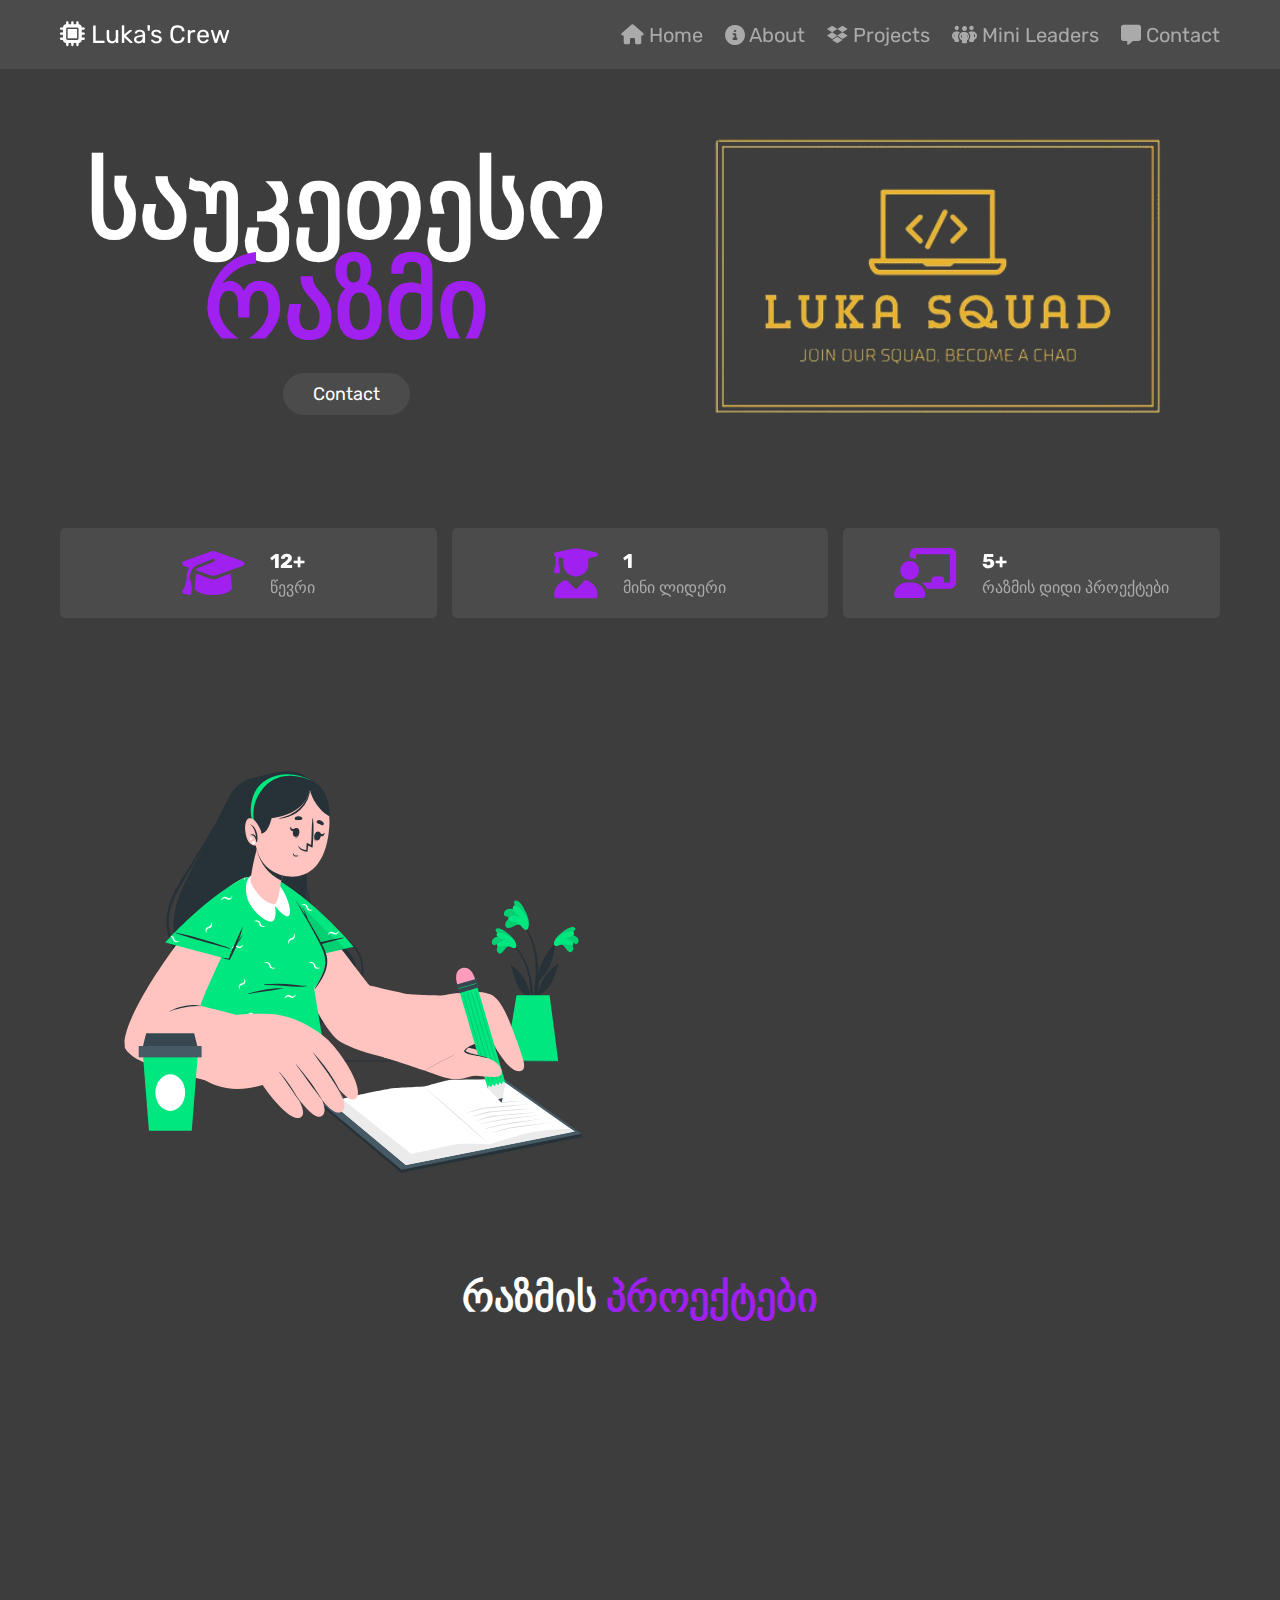
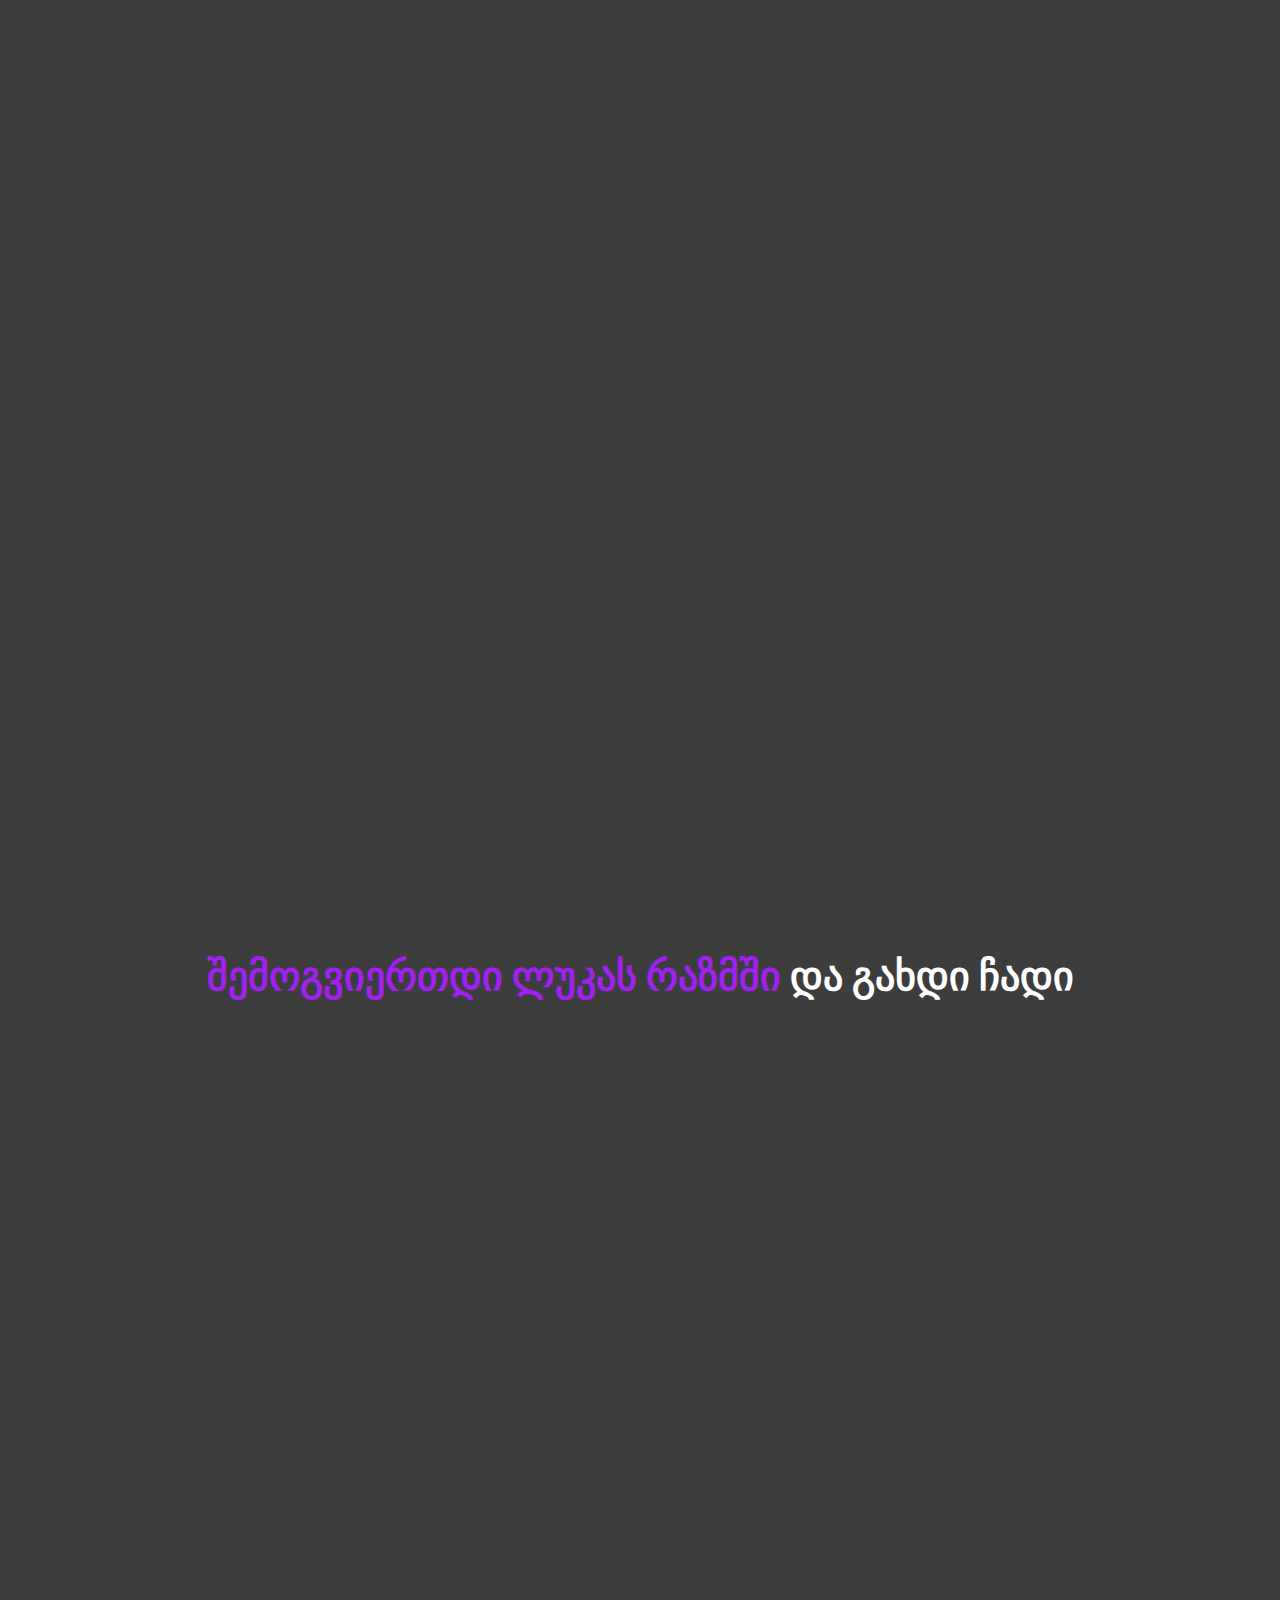
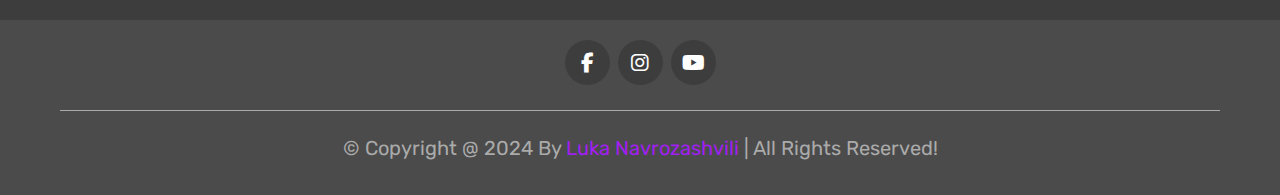
==== Lukas's Crew/index.html @ ceb46bb3 "commit" ====
<!DOCTYPE html>
<html lang="en">
<head>
   <meta charset="UTF-8">
   <meta http-equiv="X-UA-Compatible" content="IE=edge">
   <meta name="viewport" content="width=device-width, initial-scale=1.0">
   <title>Luka's Crew</title>

  
   <link rel="stylesheet" href="https://unpkg.com/swiper@8/swiper-bundle.min.css" />


   <link rel="stylesheet" href="https://cdnjs.cloudflare.com/ajax/libs/font-awesome/6.1.1/css/all.min.css">


   <link rel="stylesheet" href="css/style.css">

   <link href="https://unpkg.com/aos@2.3.1/dist/aos.css" rel="stylesheet">

   <link rel="icon" type="image/x-icon" href="./images/rocket.png">

</head>
<body>
   

<header class="header">

   <section class="flex">

      <a href="#home" class="logo" data-aos="flip-left" data-aos-easing="ease-out-cubic" data-aos-duration="2000"><i class="fa-solid fa-microchip"></i> Luka's Crew</a>

      <nav class="navbar" data-aos="fade-down" data-aos-easing="linear" data-aos-duration="1500">
         <a href="#home"><i class="fa-solid fa-house"></i> home</a>
         <a href="#about"><i class="fa-solid fa-circle-info"></i> about</a>
         <a href="#projects"><i class="fa-brands fa-dropbox"></i> Projects</a>
         <a href="#teachers"><i class="fa-solid fa-people-group"></i> Mini Leaders</a>
         <a href="#contact"><i class="fa-solid fa-message"></i> contact</a>
      </nav>

      <div id="menu-btn" class="fas fa-bars"></div>

   </section>

</header>


<section class="home" id="home">

   <div class="row">

      <div class="content">
         <h3 data-aos="fade-right" data-aos-duration="1000">საუკეთესო  <span> რაზმი</span></h3>
         <a href="#contact" class="btn" data-aos="fade-right" data-aos-duration="1000">contact </a>
      </div>

      <div class="image">
         <img src="images/sou_gud_logo.png" data-aos="fade-left" data-aos-duration="1000">
      </div>

   </div>

</section>


<section class="count">

   <div class="box-container" data-aos="zoom-out-up" data-aos-duration="1000">

      <div class="box">
         <i class="fas fa-graduation-cap"></i>
         <div class="content">
            <h3>12+</h3>
            <p>წევრი</p>
         </div>
      </div>

      <div class="box">
         <i class="fas fa-user-graduate"></i>
         <div class="content">
            <h3>1 </h3>
            <p>მინი ლიდერი</p>
         </div>
      </div>

      <div class="box">
         <i class="fas fa-chalkboard-user"></i>
         <div class="content">
            <h3>5+</h3>
            <p>რაზმის დიდი პროექტები </p>
         </div>
      </div>
   </div>

</section>


<section class="about" id="about">

   <div class="row">

      <div class="image">
         <img src="images/about-img.svg" data-aos="fade-left" data-aos-duration="1000">
      </div>

      <div class="content" data-aos="zoom-in" data-aos-duration="1000">
         <h3>რატომ ჩვენ?</h3>
         <p>მოგესალმები, მე ერთ-ერთი რაზმის ლიდერი ვარ, გსურს ჩემს რაზმში გაწევრიანება? დამიჯერე არ ინანებ ამაში შენ თვითონვე დარწმუნდები თუ ჩვენ შემოგვიერთდები, ჩვენთან სულ სხვა გარემოა, ყველანი ყველაფერში დაგეხმარებით არამარტო მე არამედ სხვებიც, ჩვენს რაზმში ყველანი ძალიან მეგობრული არის, ზოგჯერ პატარ პატარა აქტივობებიც გვაქვს ამ აქტივობების შესახებ გაიგებ როდესაც შემოგვიერთდები💚❤️</p>
         <a href="#contact" class="btn">contact us</a>
      </div>

   </div>

</section>


<section class="projects" id="projects">

   <h1 class="heading">რაზმის <span> პროექტები </span></h1>

   <div class="swiper projects-slider">

      <div class="swiper-wrapper">

         <div class="swiper-slide slide" data-aos="zoom-out" data-aos-duration="1000">
            <img src="images/course-1.svg" alt="">
            <h3>Asus Shop Website</h3>
         </div>

         <div class="swiper-slide slide" data-aos="zoom-out" data-aos-duration="1000">
            <img src="images/course-2.svg" alt="">
            <h3>Mouse Shop Website</h3>
         </div>

         <div class="swiper-slide slide" data-aos="zoom-out" data-aos-duration="1000">
            <img src="images/course-3.svg" alt="">
            <h3>Portfolio Website</h3>
         </div>

         <div class="swiper-slide slide" data-aos="zoom-out" data-aos-duration="1000">
            <img src="images/course-4.svg" alt="">
            <h3>Bank System</h3>
         </div>

         <div class="swiper-slide slide" data-aos="zoom-out" data-aos-duration="1000">
            <img src="images/course-5.svg" alt="">
            <h3>Dice Roll</h3>
         </div>
      <div class="swiper-pagination"></div>

   </div>

</section>


<section class="teachers" id="teachers" data-aos="zoom-out" data-aos-duration="1500">>

   <h1 class="heading">ინფორმაცია <span>  რაზმის შესახებ</span></h1>

   <div class="swiper teachers-slider">

      <div class="swiper-wrapper">

         <div class="swiper-slide slide">
            <img src="images/tutor-1.png.JPG" alt="">
            <div class="share">
               <a href="https://www.facebook.com/luka.navrozashvili.1/" class="fab fa-facebook-f"></a>
               <a href="https://www.instagram.com/navrozashvili_luka/" class="fab fa-instagram"></a>
            </div>
            <h3>რაზმის ლიდერი: ლუკა ნავროზიშვილი</h3>
         </div>
         
         <div class="swiper-slide slide">
            <img src="images/433195143_326096400094792_6667091687626801370_n.png" alt="">
            <div class="share">
                  <a href="https://www.facebook.com/profile.php?id=100011650896824" class="fab fa-facebook-f"></a>
            </div>
            <h3>რაზმის მინი-ლიდერი: ლაშა თაზიაშვილი</h3>
         </div>
         <div class="swiper-slide slide">
            <img src="images/432348091_1809450012815315_1381387107296089376_n.jpg" alt="">
            <div class="share">
               <a href="https://www.facebook.com/nika.shavadze.2003" class="fab fa-facebook-f"></a>
            </div>
            <h3> რაზმის შთამომავალი: ნიკა შავაძე </h3>
         </div>

         
</section>


<section class="contact" id="contact">
   <h1 class="heading"><span>შემოგვიერთდი ლუკას რაზმში</span> და გახდი ჩადი</h1>
   <div class="row">
       <div class="image">
           <img src="images/contact-img.svg" data-aos="fade-right" data-aos-offset="300" data-aos-easing="ease-in-sine" data-aos-duration="1000">
       </div>
       <form id="contactForm" action="" method="post" data-aos="fade-left" ata-aos-offset="300" data-aos-easing="ease-in-sine" data-aos-duration="1000">
           <span>your name</span>
           <input type="text" required placeholder="Enter your full name" maxlength="50" name="name" class="box">
           <span>your email</span>
           <input type="email" required placeholder="Enter your valid email" maxlength="50" name="email" class="box">
           <span>your number</span>
           <input type="number" required placeholder="Enter your valid number" max="9999999999" min="0" name="number" class="box" onkeypress="if(this.value.length == 10) return false;">
           <span>select gender</span>
           <div class="radio">
               <input type="radio" name="gender" value="male" id="male">
               <label for="male">male</label>
               <input type="radio" name="gender" value="female" id="female">
               <label for="female">female</label>
           </div>
           <input type="submit" value="send message" class="btn" name="send">
       </form>
   </div>
</section>


<footer class="footer">

   <section>

      <div class="share">
         <a href="https://www.facebook.com/nika11keshelava" class="fab fa-facebook-f" ></a>
         <a href="https://www.instagram.com/goal_oriented_academy__goa/" class="fab fa-instagram"></a>
         <a href="https://www.youtube.com/@Goal_Oriented_Academy__GOA" class="fab fa-youtube"></a>
     </div>
     

      <div class="credit">&copy; copyright @ 2024 by <span>Luka Navrozashvili</span> | All Rights Reserved!</div>

   </section>

</footer>



<script src="https://unpkg.com/swiper@8/swiper-bundle.min.js"></script>
<script src="https://unpkg.com/aos@2.3.1/dist/aos.js"></script>


<script src="js/script.js"></script>

</body>
</html>
---- Lukas's Crew/css/style.css ----
@import url('https://fonts.googleapis.com/css2?family=Rubik:wght@300;400;500;600&display=swap');

:root{
   --green:#A020F0;
   --white:#fff;
   --light-white:#aaa;
   --black:#3d3d3d;
   --light-bg:#4b4b4b;
}

*{
   font-family: 'Rubik', sans-serif;
   margin:0; padding:0;
   box-sizing: border-box;
   outline: none; border:none;
   text-decoration: none;
   transition: .2s linear;
   text-transform: capitalize;
}

*::selection{
   background-color: var(--white);
   color:var(--black);
}

html{
   font-size: 62.5%;
   overflow-x: hidden;
   scroll-behavior: smooth;
   scroll-padding-top: 8rem;
}

::-webkit-scrollbar{
   height: .5rem;
   width: 1rem;
}

::-webkit-scrollbar-track{
   background-color: transparent;
}

::-webkit-scrollbar-thumb{
   background-color: var(--green);
   border-radius: 5rem;
}

body{
   background-color: var(--black);
}

section{
   max-width: 1200px;
   margin:0 auto;
   padding:2rem;
}

.btn{
   display: inline-block;
   margin-top: 1rem;
   border-radius: 5rem;
   background-color: var(--light-bg);
   cursor: pointer;
   color:var(--white);
   font-size: 1.8rem;
   padding:1rem 3rem;
}

.btn:hover{
   background-color: var(--white);
   color:var(--black);
}

.heading{
   margin-bottom: 2.5rem;
   text-align: center;
   font-size: 4rem;
   color:var(--white);
   text-transform: uppercase;
}

.heading span{
   color:var(--green);
   text-transform: uppercase;
}

.header{
   position: fixed;
   top:0; left:0; right:0;
   z-index: 1000;
   background-color: var(--light-bg);
}

.header .flex{
   position: relative;
   display: flex;
   align-items: center;
   justify-content: space-between;
}

.header .flex .logo{
   font-size: 2.5rem;
   color:var(--white);
}

.header .flex .navbar a{
   margin-left: 2rem;
   color:var(--light-white);
   font-size: 2rem;
}

.header .flex .navbar a:hover{
   color:var(--green);
}

#menu-btn{
   cursor: pointer;
   color:var(--white);
   font-size: 2.5rem;
   display: none;
}

.home{
   margin-top: 6rem;
}

.home .row{
   display: flex;
   align-items: center;
   flex-wrap: wrap-reverse;
   gap:1.5rem;
}

.home .row .content{
   flex:1 1 40rem;
   text-align: center;
}

.home .row .image{
   flex:1 1 40rem;
}

.home .row .image img{
   width: 100%;
}

.home .row .content h3{
   margin-bottom: 1rem;
   font-size: 10rem;
   color:var(--white);
   line-height: 1;
}

.home .row .content h3 span{
   color:var(--green);
}

.count .box-container{
   display: grid;
   grid-template-columns: repeat(auto-fit, minmax(27rem, 1fr));
   gap:1.5rem;
   align-items: flex-start;
}

.count .box-container .box{
   background-color: var(--light-bg);
   border-radius: .5rem;
   padding:2rem;
   display: flex;
   align-items: center;
   justify-content: center;
   gap:2.5rem;
}

.count .box-container .box i{
   font-size: 5rem;
   color:var(--green);
}

.count .box-container .box .content h3{
   font-size: 2rem;
   color:var(--white);
   margin-bottom: .5rem;
}

.count .box-container .box .content p{
   font-size: 1.6rem;
   color:var(--light-white);
} 

.about .row{
   display: flex;
   align-items: center;
   gap: 1.5rem;
   flex-wrap: wrap;
}

.about .row .image{
   flex:1 1 40rem;
}

.about .row .image img{
   width: 100%;
}

.about .row .content{
   text-align: center;
   flex:1 1 40rem;
}

.about .row .content h3{
   font-size: 3rem;
   color:var(--white);
}

.about .row .content p{
   padding:1rem 0;
   line-height: 2;
   font-size: 1.6rem;
   color:var(--light-white);
}


.projects .slide{
   background-color: var(--light-bg);
   border-radius: .5rem;
   text-align: center; 
   padding:2rem;
   margin-bottom: 4rem;
   user-select: none;
}

.projects .slide img{
   height: 25rem;
   width: 100%;
}

.projects .slide h3{
   margin:1.5rem 0;
   font-size: 2rem;
   color:var(--white);
}

.projects .slide p{
   line-height: 2;
   font-size: 1.6rem;
   color:var(--light-white);
}

.swiper-pagination-bullet{
   background-color: var(--white);
}
 
.swiper-pagination-bullet-active{
   background-color: var(--green);
}

.teachers .slide{
   position: relative;
   overflow: hidden;
   margin-bottom: 4rem;
   user-select: none;
}

.teachers .slide img{
   height: 55rem;
   width: 100%;
   object-fit: cover;
   border-radius: .5rem;
}

.teachers .slide h3{
   margin-top: 1.5rem;
   font-size: 2rem;
   text-align: center;
   color:var(--white);
}

.teachers .slide .share{
   position: absolute;
   top:1rem; left:-10rem;
}

.teachers .slide:hover .share{
   left: 2rem;
}

.teachers .slide .share a{
   display: block;
   margin-top: 1rem;
   height: 4.5rem;
   width: 4.5rem;
   line-height: 4.5rem;
   border-radius: .5rem;
   background-color: var(--white);
   color:var(--black);
   text-align: center;
   font-size: 2rem;
}

.teachers .slide .share a:hover{
   background-color: var(--green);
   color:var(--white);
}

.reviews-slider .slide{
   border-radius: .5rem;
   background-color: var(--light-bg);
   padding:2rem;
   margin-bottom: 4rem;
   user-select: none;
}


.contact .row{
   display: flex;
   align-items: center;
   flex-wrap: wrap;
   gap:1.5rem;
}

.contact .row .image{
   flex: 1 1 40rem;
}

.contact .row .image img{
   width: 100%;
}

.contact .row form{
   flex:1 1 40rem;
}

.contact .row form .box{
   width: 100%;
   margin-top: 1rem;
   margin-bottom: 2rem;
   border-radius: .5rem;
   background-color: var(--light-bg);
   font-size: 1.8rem;
   color:var(--white);
   padding:1.4rem;
   text-transform: none;
}

.contact .row form span{
   font-size: 1.6rem;
   color:var(--light-white);
}

.contact .row form .radio{
   margin-top: 2rem;
   margin-bottom: 1rem;
}

.contact .row form .radio label{
   font-size: 1.6rem;
   color:var(--light-white);
   margin-left: .5rem;
   cursor: pointer;
}

.contact .row form .radio #female{
   margin-left: 2rem;
}

.contact .row form .radio input{
   appearance: none;
   height: 2rem;
   width: 2rem;
   background-color: var(--light-white);
   cursor: pointer;
}

.contact .row form .radio input:checked{
   background-color: var(--green);
   border-radius: 5rem;
}

.contact .row form .radio #male:checked ~ label[for="male"]{
   color:var(--green);
}

.contact .row form .radio #female:checked ~ label[for="female"]{
   color:var(--green);
}

.footer{
   background-color: var(--light-bg);
   text-align: center;
   
}

.footer .share a{
   margin:0 .3rem;
   height: 4.5rem;
   width: 4.5rem;
   line-height: 4.5rem;
   border-radius: 50%;
   font-size: 2rem;
   color:var(--white);
   background-color: var(--black);;
}

.footer .share a:hover{
   background-color: var(--green);
}

.footer .credit{
   margin-top: 2.5rem;
   padding:1.5rem;
   padding-top: 2.5rem;
   border-top: .1rem solid var(--light-white);
   font-size: 2rem;
   color:var(--light-white);
}

.footer .credit span{
   color:var(--green);
}

@media (max-width:991px){

   html{
      font-size: 55%;
   }

   .home .row .content h3{
      font-size: 8rem;
   }

}

@media (max-width:768px){

   #menu-btn{
      display: inline-block;
   }

   #menu-btn.fa-times{
      transform: rotate(180deg);
   }

   .header .flex .navbar{
      position: absolute;
      top:99%; left:0; right:0;
      border-top: .1rem solid var(--light-white);
      border-bottom: .1rem solid var(--light-white);
      background-color: var(--light-bg);
      clip-path: polygon(0 0, 100% 0, 100% 0, 0 0);
   }

   .header .flex .navbar.active{
      clip-path: polygon(0 0, 100% 0, 100% 100%, 0 100%);
   }
   
   .header .flex .navbar a{
      display: block;
      margin:2rem;
   }

   .home .row .content h3{
      font-size: 6rem;
   }

}

@media (max-width:450px){

   html{
      font-size: 50%;
   }
   
   .home .row .content h3{
      font-size: 5rem;
   }

   .heading{
      font-size: 3rem;
   }

}
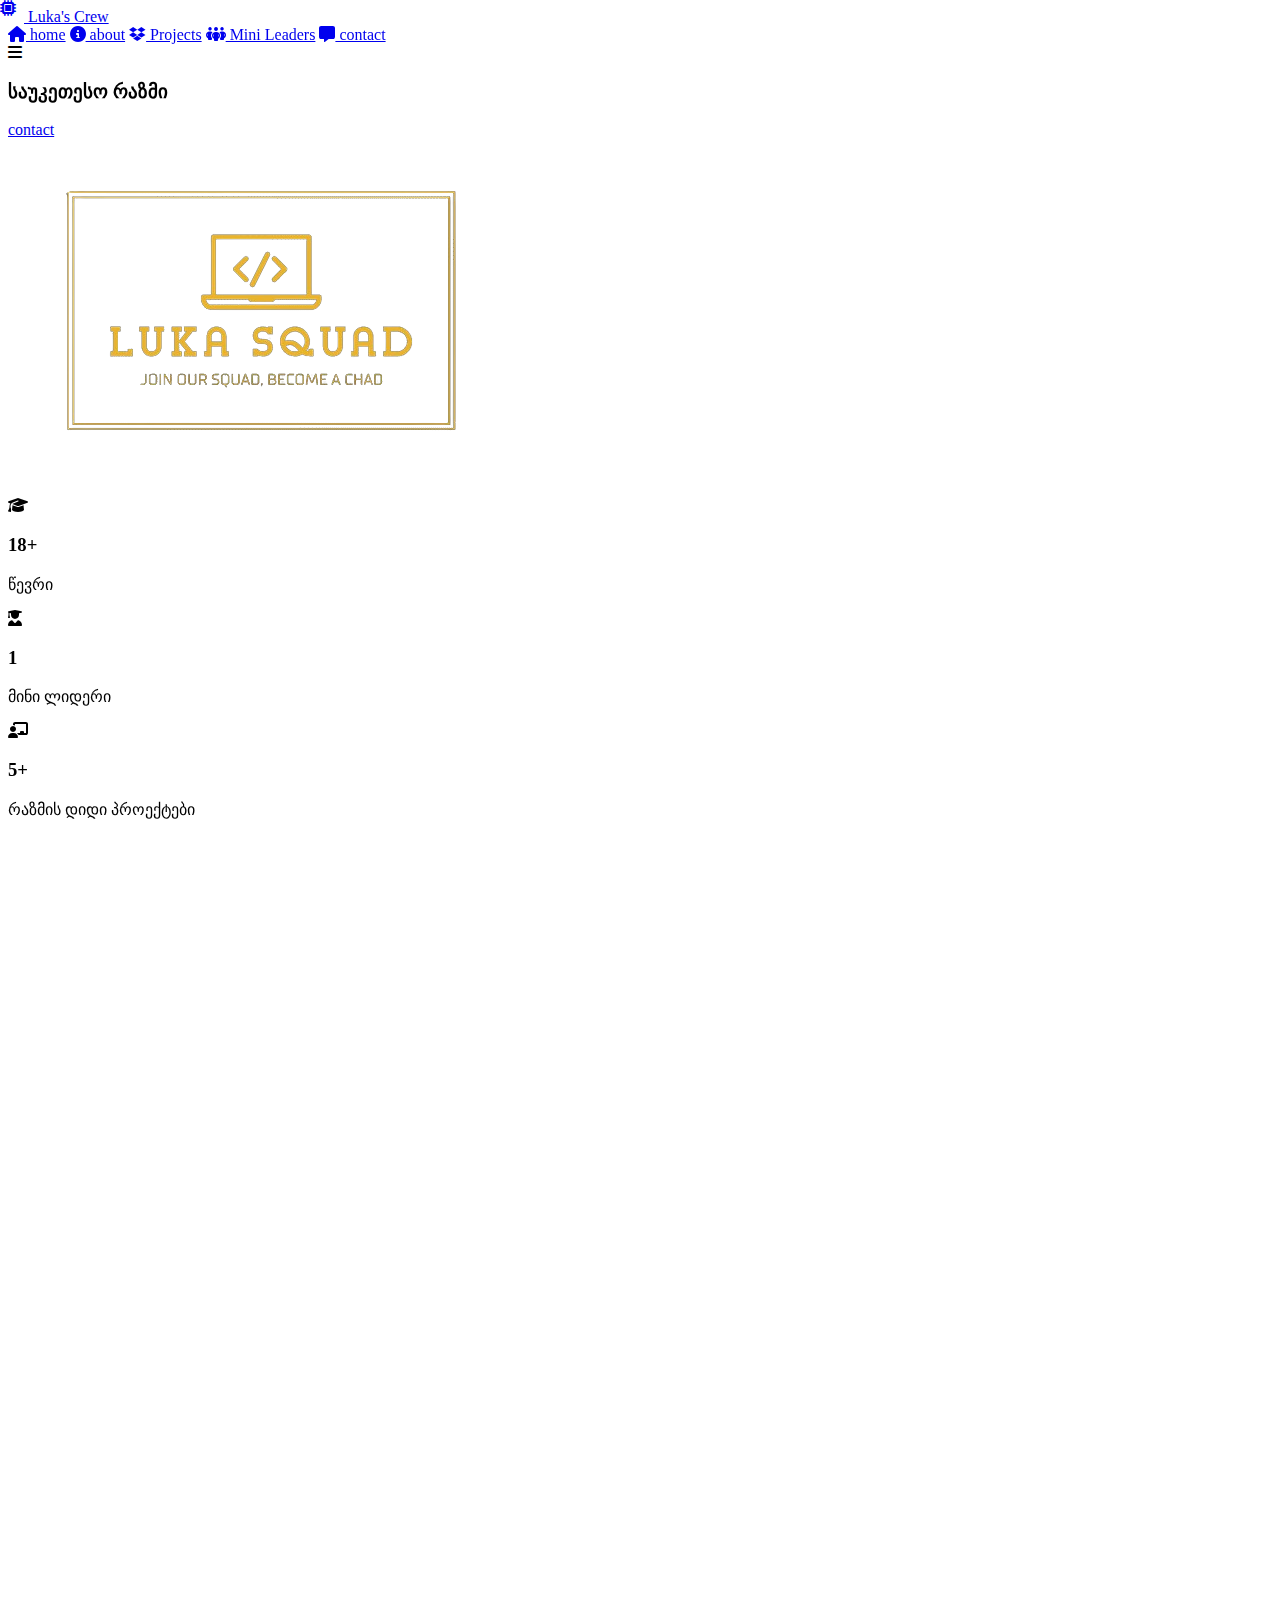
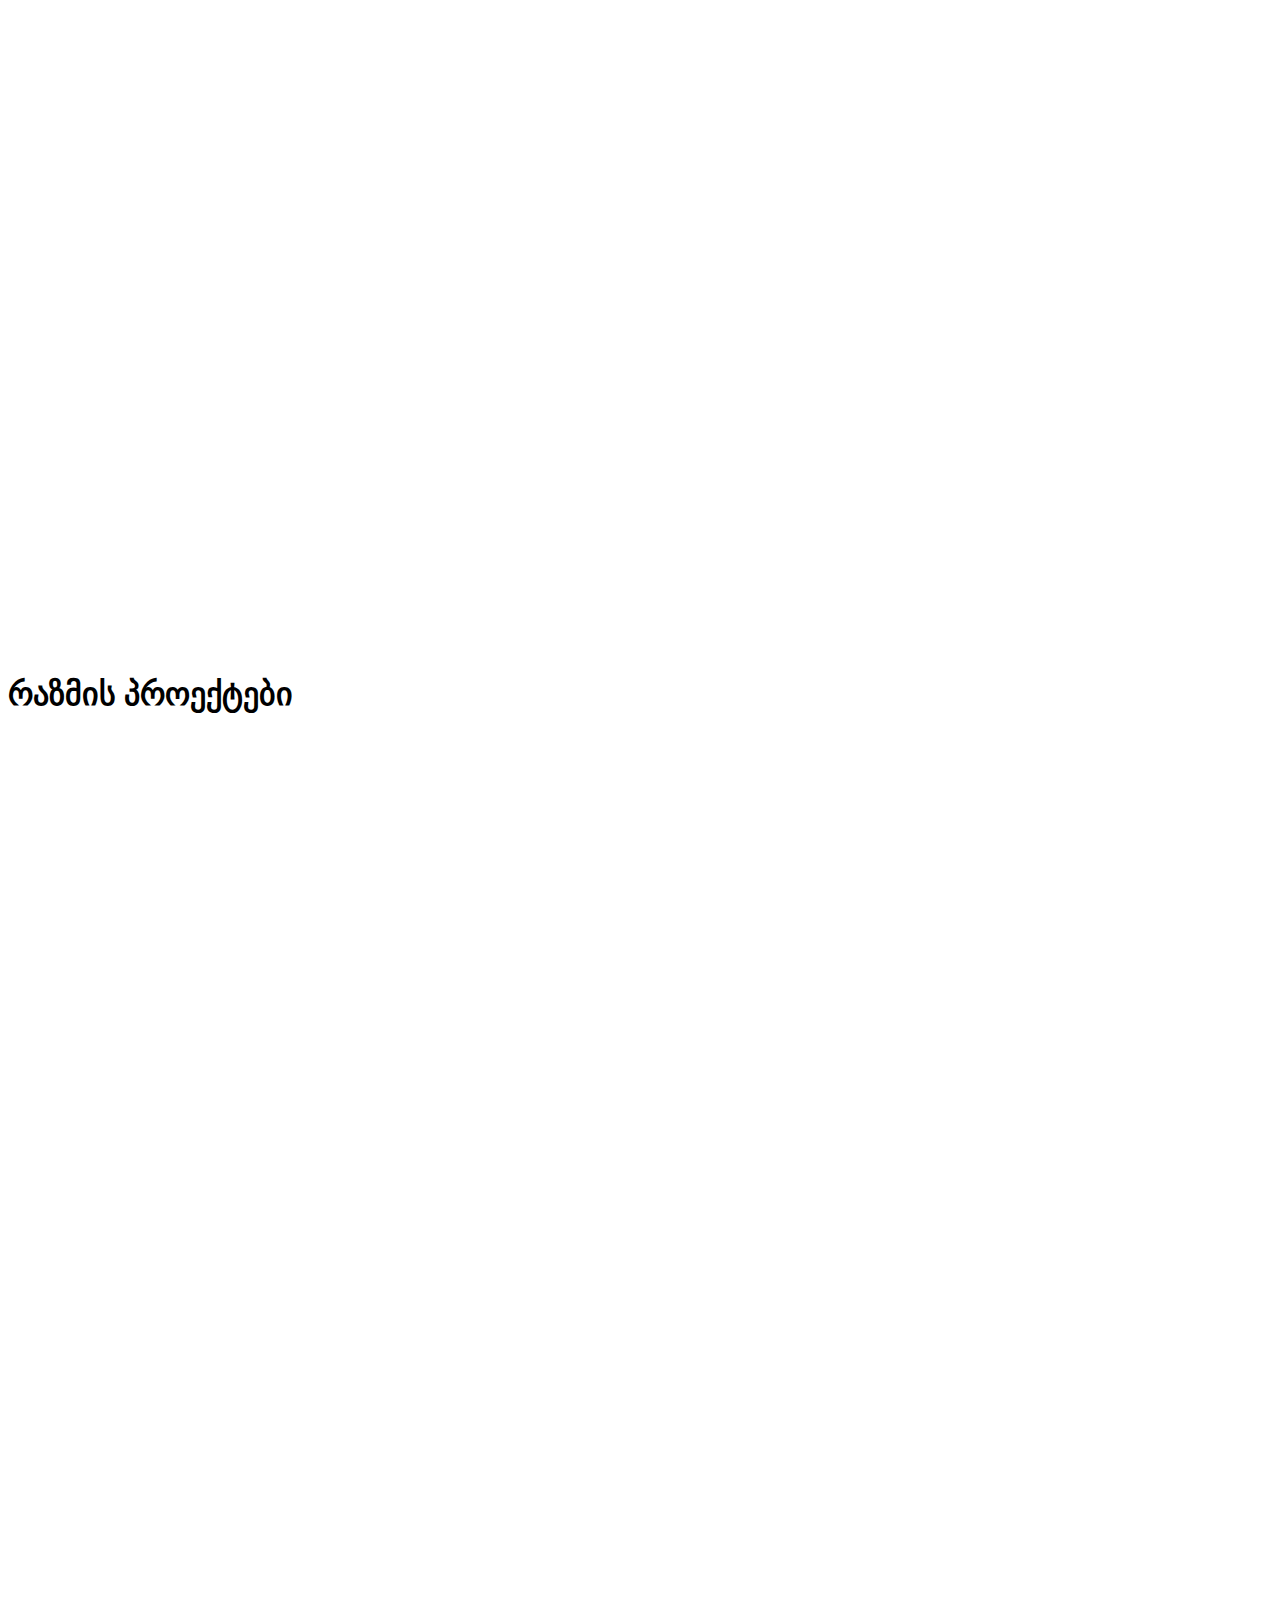
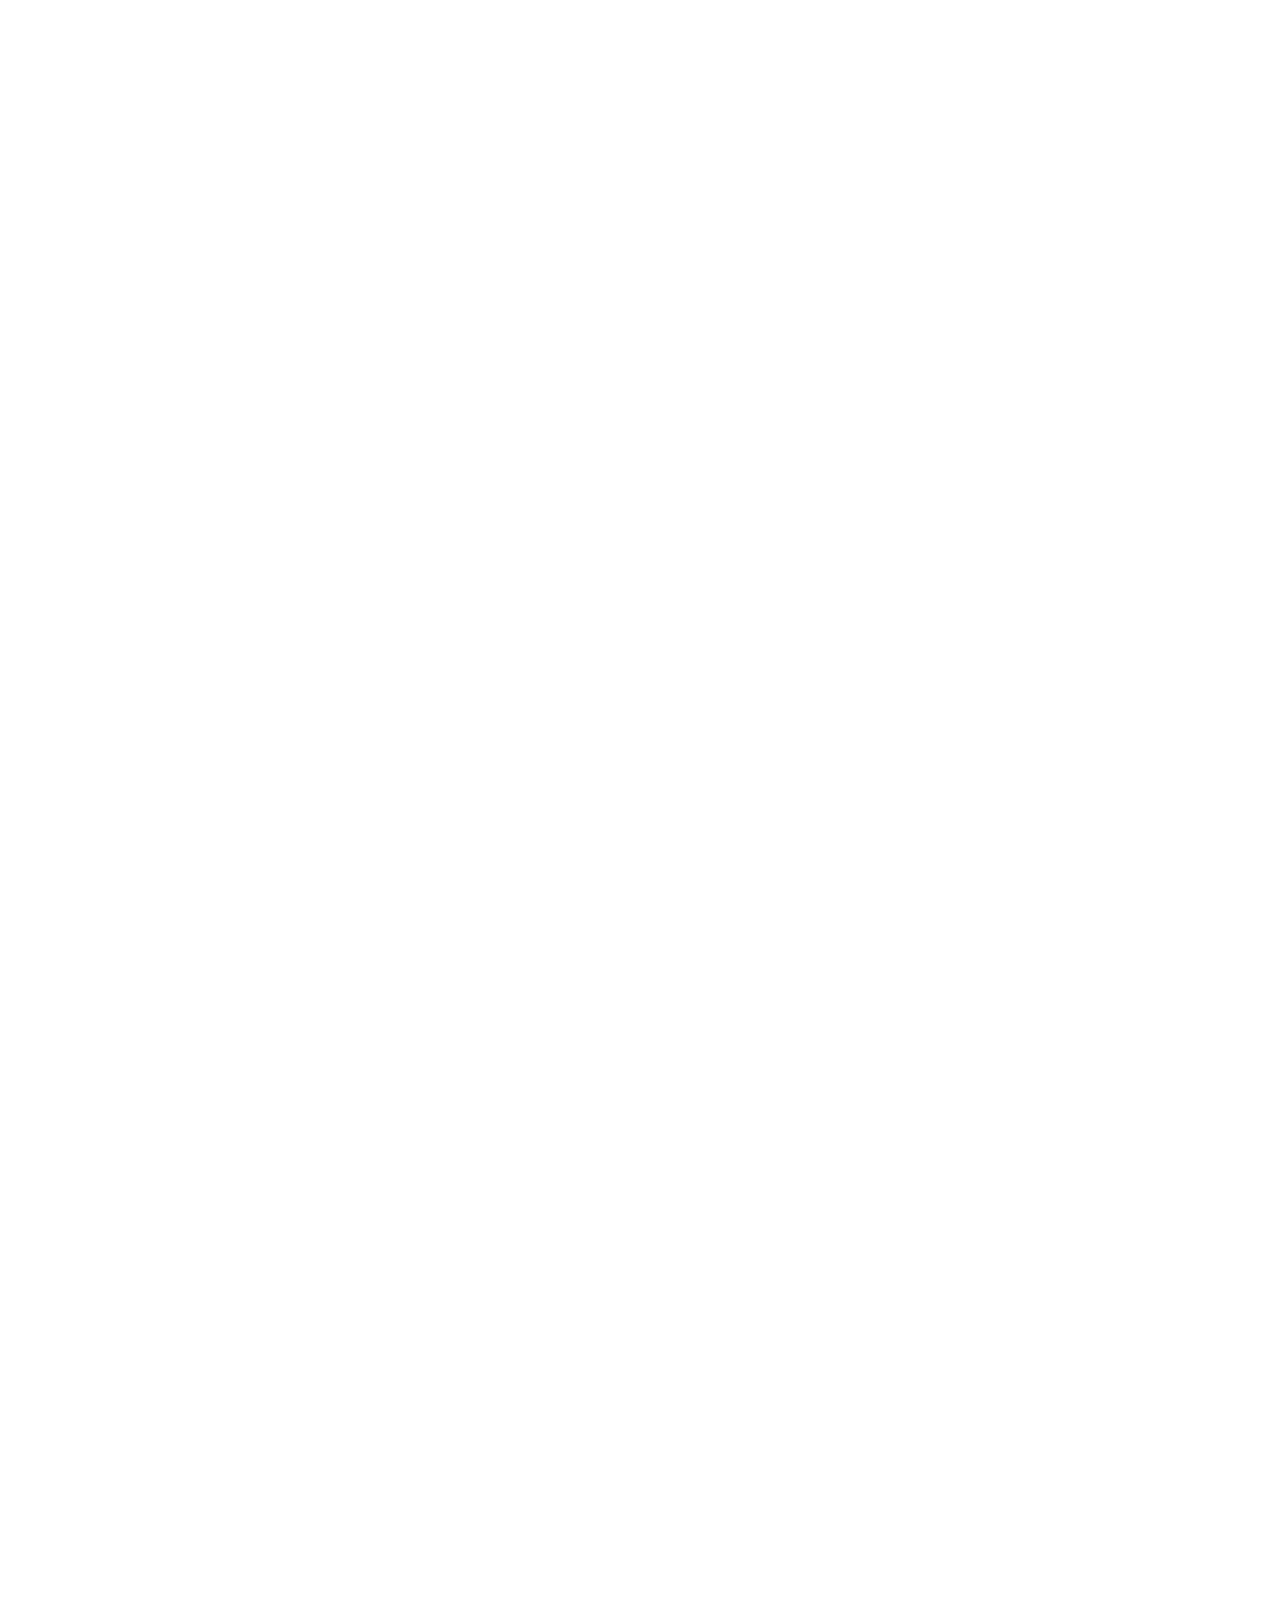
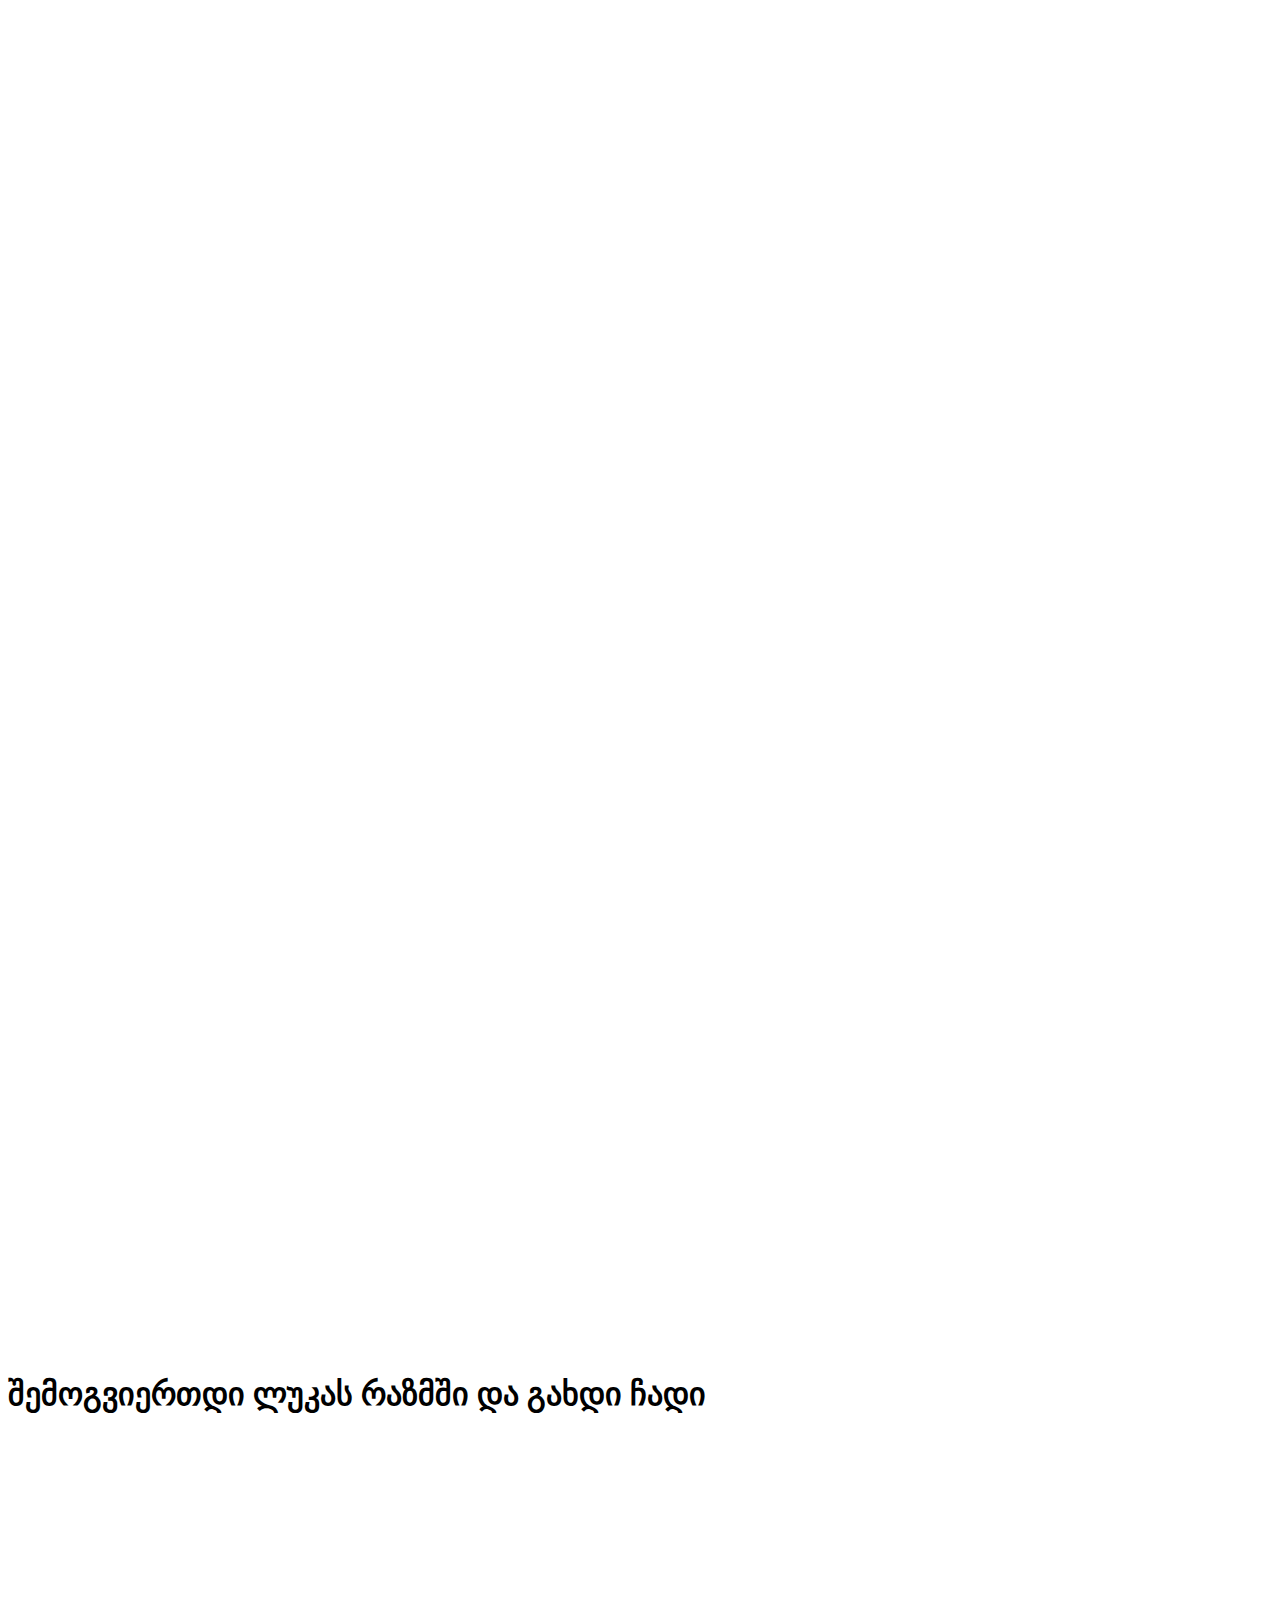
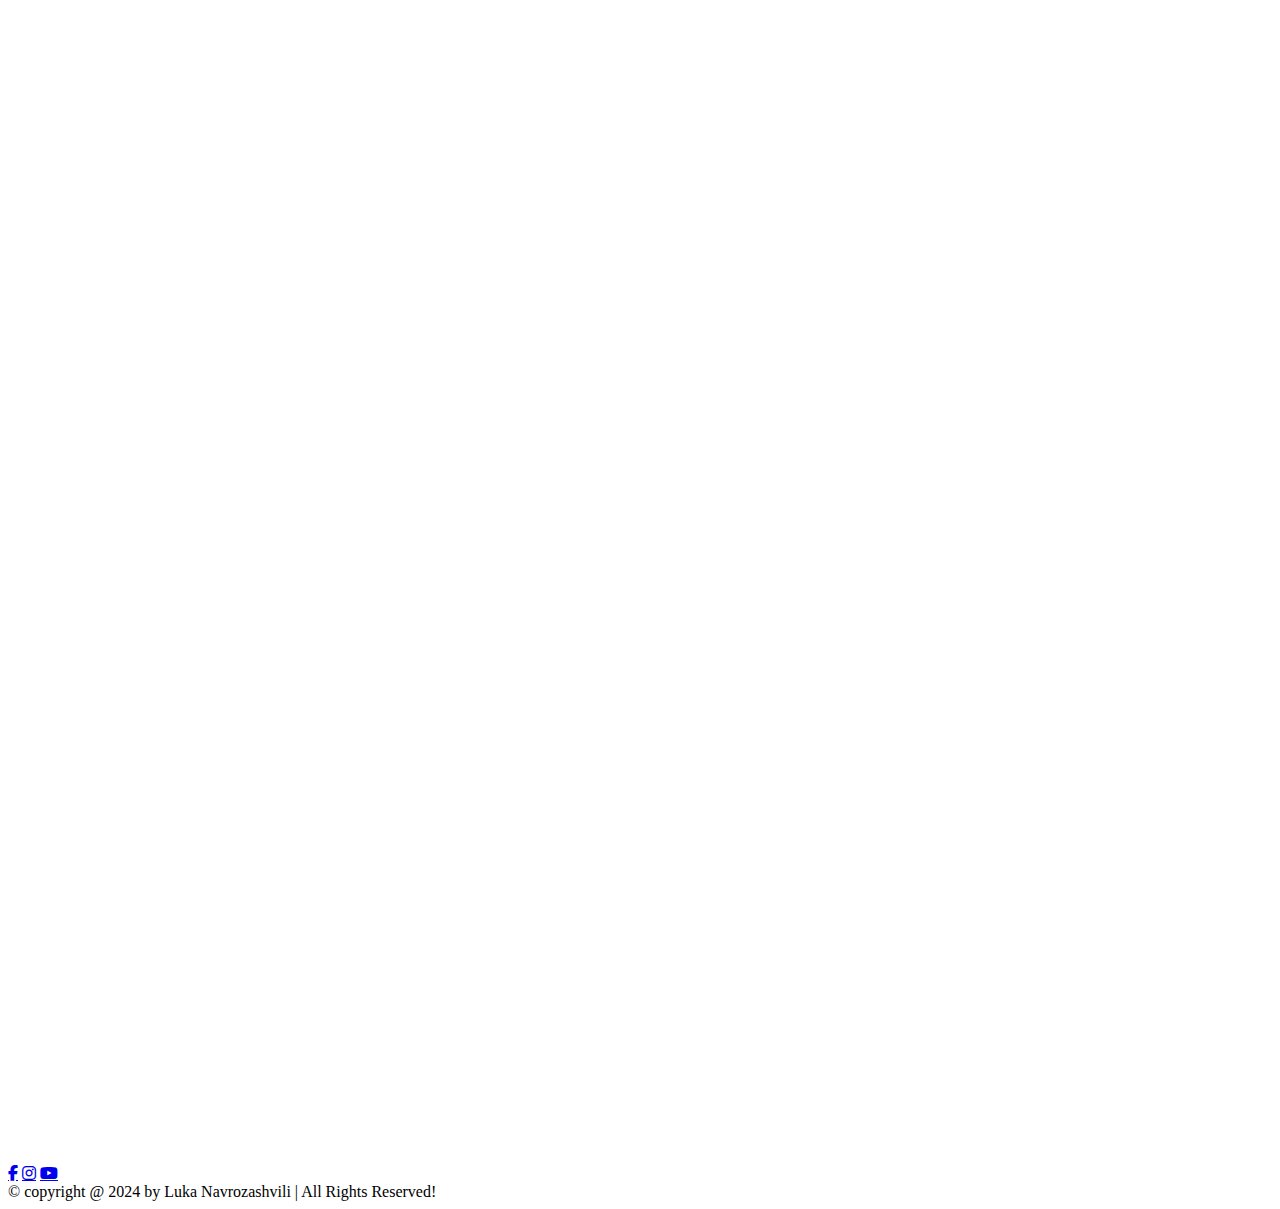
==== commit 4e013a5d: "commit" ====
--- a/Lukas's Crew/index.html
+++ b/Lukas's Crew/index.html
@@ -1,243 +1,253 @@
 <!DOCTYPE html>
 <html lang="en">
+
 <head>
    <meta charset="UTF-8">
    <meta http-equiv="X-UA-Compatible" content="IE=edge">
    <meta name="viewport" content="width=device-width, initial-scale=1.0">
    <title>Luka's Crew</title>
 
-  
+
    <link rel="stylesheet" href="https://unpkg.com/swiper@8/swiper-bundle.min.css" />
 
 
    <link rel="stylesheet" href="https://cdnjs.cloudflare.com/ajax/libs/font-awesome/6.1.1/css/all.min.css">
 
 
-   <link rel="stylesheet" href="css/style.css">
+   <link rel="stylesheet" href="style.css">
 
    <link href="https://unpkg.com/aos@2.3.1/dist/aos.css" rel="stylesheet">
 
    <link rel="icon" type="image/x-icon" href="./images/rocket.png">
 
 </head>
+
 <body>
-   
-
-<header class="header">
-
-   <section class="flex">
-
-      <a href="#home" class="logo" data-aos="flip-left" data-aos-easing="ease-out-cubic" data-aos-duration="2000"><i class="fa-solid fa-microchip"></i> Luka's Crew</a>
-
-      <nav class="navbar" data-aos="fade-down" data-aos-easing="linear" data-aos-duration="1500">
-         <a href="#home"><i class="fa-solid fa-house"></i> home</a>
-         <a href="#about"><i class="fa-solid fa-circle-info"></i> about</a>
-         <a href="#projects"><i class="fa-brands fa-dropbox"></i> Projects</a>
-         <a href="#teachers"><i class="fa-solid fa-people-group"></i> Mini Leaders</a>
-         <a href="#contact"><i class="fa-solid fa-message"></i> contact</a>
-      </nav>
-
-      <div id="menu-btn" class="fas fa-bars"></div>
-
-   </section>
-
-</header>
-
-
-<section class="home" id="home">
-
-   <div class="row">
-
-      <div class="content">
-         <h3 data-aos="fade-right" data-aos-duration="1000">საუკეთესო  <span> რაზმი</span></h3>
-         <a href="#contact" class="btn" data-aos="fade-right" data-aos-duration="1000">contact </a>
-      </div>
-
-      <div class="image">
-         <img src="images/sou_gud_logo.png" data-aos="fade-left" data-aos-duration="1000">
-      </div>
-
-   </div>
-
-</section>
-
-
-<section class="count">
-
-   <div class="box-container" data-aos="zoom-out-up" data-aos-duration="1000">
-
-      <div class="box">
-         <i class="fas fa-graduation-cap"></i>
+
+
+   <header class="header">
+
+      <section class="flex">
+
+         <a href="#home" class="logo" data-aos="flip-left" data-aos-easing="ease-out-cubic" data-aos-duration="2000"><i
+               class="fa-solid fa-microchip"></i> Luka's Crew</a>
+
+         <nav class="navbar" data-aos="fade-down" data-aos-easing="linear" data-aos-duration="1500">
+            <a href="#home"><i class="fa-solid fa-house"></i> home</a>
+            <a href="#about"><i class="fa-solid fa-circle-info"></i> about</a>
+            <a href="#projects"><i class="fa-brands fa-dropbox"></i> Projects</a>
+            <a href="#teachers"><i class="fa-solid fa-people-group"></i> Mini Leaders</a>
+            <a href="#contact"><i class="fa-solid fa-message"></i> contact</a>
+         </nav>
+
+         <div id="menu-btn" class="fas fa-bars"></div>
+
+      </section>
+
+   </header>
+
+
+   <section class="home" id="home">
+
+      <div class="row">
+
          <div class="content">
-            <h3>12+</h3>
-            <p>წევრი</p>
-         </div>
-      </div>
-
-      <div class="box">
-         <i class="fas fa-user-graduate"></i>
-         <div class="content">
-            <h3>1 </h3>
-            <p>მინი ლიდერი</p>
-         </div>
-      </div>
-
-      <div class="box">
-         <i class="fas fa-chalkboard-user"></i>
-         <div class="content">
-            <h3>5+</h3>
-            <p>რაზმის დიდი პროექტები </p>
-         </div>
-      </div>
-   </div>
-
-</section>
-
-
-<section class="about" id="about">
-
-   <div class="row">
-
-      <div class="image">
-         <img src="images/about-img.svg" data-aos="fade-left" data-aos-duration="1000">
-      </div>
-
-      <div class="content" data-aos="zoom-in" data-aos-duration="1000">
-         <h3>რატომ ჩვენ?</h3>
-         <p>მოგესალმები, მე ერთ-ერთი რაზმის ლიდერი ვარ, გსურს ჩემს რაზმში გაწევრიანება? დამიჯერე არ ინანებ ამაში შენ თვითონვე დარწმუნდები თუ ჩვენ შემოგვიერთდები, ჩვენთან სულ სხვა გარემოა, ყველანი ყველაფერში დაგეხმარებით არამარტო მე არამედ სხვებიც, ჩვენს რაზმში ყველანი ძალიან მეგობრული არის, ზოგჯერ პატარ პატარა აქტივობებიც გვაქვს ამ აქტივობების შესახებ გაიგებ როდესაც შემოგვიერთდები💚❤️</p>
-         <a href="#contact" class="btn">contact us</a>
-      </div>
-
-   </div>
-
-</section>
-
-
-<section class="projects" id="projects">
-
-   <h1 class="heading">რაზმის <span> პროექტები </span></h1>
-
-   <div class="swiper projects-slider">
-
-      <div class="swiper-wrapper">
-
-         <div class="swiper-slide slide" data-aos="zoom-out" data-aos-duration="1000">
-            <img src="images/course-1.svg" alt="">
-            <h3>Asus Shop Website</h3>
-         </div>
-
-         <div class="swiper-slide slide" data-aos="zoom-out" data-aos-duration="1000">
-            <img src="images/course-2.svg" alt="">
-            <h3>Mouse Shop Website</h3>
-         </div>
-
-         <div class="swiper-slide slide" data-aos="zoom-out" data-aos-duration="1000">
-            <img src="images/course-3.svg" alt="">
-            <h3>Portfolio Website</h3>
-         </div>
-
-         <div class="swiper-slide slide" data-aos="zoom-out" data-aos-duration="1000">
-            <img src="images/course-4.svg" alt="">
-            <h3>Bank System</h3>
-         </div>
-
-         <div class="swiper-slide slide" data-aos="zoom-out" data-aos-duration="1000">
-            <img src="images/course-5.svg" alt="">
-            <h3>Dice Roll</h3>
-         </div>
-      <div class="swiper-pagination"></div>
-
-   </div>
-
-</section>
-
-
-<section class="teachers" id="teachers" data-aos="zoom-out" data-aos-duration="1500">>
-
-   <h1 class="heading">ინფორმაცია <span>  რაზმის შესახებ</span></h1>
-
-   <div class="swiper teachers-slider">
-
-      <div class="swiper-wrapper">
-
-         <div class="swiper-slide slide">
-            <img src="images/tutor-1.png.JPG" alt="">
-            <div class="share">
-               <a href="https://www.facebook.com/luka.navrozashvili.1/" class="fab fa-facebook-f"></a>
-               <a href="https://www.instagram.com/navrozashvili_luka/" class="fab fa-instagram"></a>
-            </div>
-            <h3>რაზმის ლიდერი: ლუკა ნავროზიშვილი</h3>
-         </div>
-         
-         <div class="swiper-slide slide">
-            <img src="images/433195143_326096400094792_6667091687626801370_n.png" alt="">
-            <div class="share">
+            <h3 data-aos="fade-right" data-aos-duration="1000">საუკეთესო <span> რაზმი</span></h3>
+            <a href="#contact" class="btn" data-aos="fade-right" data-aos-duration="1000">contact </a>
+         </div>
+
+         <div class="image">
+            <img src="images/sou_gud_logo.png" data-aos="fade-left" data-aos-duration="1000">
+         </div>
+
+      </div>
+
+   </section>
+
+
+   <section class="count">
+
+      <div class="box-container" data-aos="zoom-out-up" data-aos-duration="1000">
+
+         <div class="box">
+            <i class="fas fa-graduation-cap"></i>
+            <div class="content">
+               <h3>18+</h3>
+               <p>წევრი</p>
+            </div>
+         </div>
+
+         <div class="box">
+            <i class="fas fa-user-graduate"></i>
+            <div class="content">
+               <h3>1 </h3>
+               <p>მინი ლიდერი</p>
+            </div>
+         </div>
+
+         <div class="box">
+            <i class="fas fa-chalkboard-user"></i>
+            <div class="content">
+               <h3>5+</h3>
+               <p>რაზმის დიდი პროექტები </p>
+            </div>
+         </div>
+      </div>
+
+   </section>
+
+
+   <section class="about" id="about">
+
+      <div class="row">
+
+         <div class="image">
+            <img src="images/about-img.svg" data-aos="fade-left" data-aos-duration="1000">
+         </div>
+
+         <div class="content" data-aos="zoom-in" data-aos-duration="1000">
+            <h3>რატომ ჩვენ?</h3>
+            <p>მოგესალმები, მე ერთ-ერთი რაზმის ლიდერი ვარ, გსურს ჩემს რაზმში გაწევრიანება? დამიჯერე არ ინანებ ამაში შენ
+               თვითონვე დარწმუნდები თუ ჩვენ შემოგვიერთდები, ჩვენთან სულ სხვა გარემოა, ყველანი ყველაფერში დაგეხმარებით
+               არამარტო მე არამედ სხვებიც, ჩვენს რაზმში ყველანი ძალიან მეგობრული არის, ზოგჯერ პატარ პატარა აქტივობებიც
+               გვაქვს ამ აქტივობების შესახებ გაიგებ როდესაც შემოგვიერთდები💚❤️</p>
+            <a href="#contact" class="btn">contact us</a>
+         </div>
+
+      </div>
+
+   </section>
+
+
+   <section class="projects" id="projects">
+
+      <h1 class="heading">რაზმის <span> პროექტები </span></h1>
+
+      <div class="swiper projects-slider">
+
+         <div class="swiper-wrapper">
+
+            <div class="swiper-slide slide" data-aos="zoom-out" data-aos-duration="1000">
+               <img src="images/course-1.svg" alt="">
+               <h3>Asus Shop Website</h3>
+            </div>
+
+            <div class="swiper-slide slide" data-aos="zoom-out" data-aos-duration="1000">
+               <img src="images/course-2.svg" alt="">
+               <h3>Mouse Shop Website</h3>
+            </div>
+
+            <div class="swiper-slide slide" data-aos="zoom-out" data-aos-duration="1000">
+               <img src="images/course-3.svg" alt="">
+               <h3>Portfolio Website</h3>
+            </div>
+
+            <div class="swiper-slide slide" data-aos="zoom-out" data-aos-duration="1000">
+               <img src="images/course-4.svg" alt="">
+               <h3>Bank System</h3>
+            </div>
+
+            <div class="swiper-slide slide" data-aos="zoom-out" data-aos-duration="1000">
+               <img src="images/course-5.svg" alt="">
+               <h3>Dice Roll</h3>
+            </div>
+            <div class="swiper-pagination"></div>
+
+         </div>
+
+   </section>
+
+
+   <section class="teachers" id="teachers" data-aos="zoom-out" data-aos-duration="1500">>
+
+      <h1 class="heading">ინფორმაცია <span> რაზმის შესახებ</span></h1>
+
+      <div class="swiper teachers-slider">
+
+         <div class="swiper-wrapper">
+
+            <div class="swiper-slide slide">
+               <img src="images/tutor-1.png.JPG" alt="">
+               <div class="share">
+                  <a href="https://www.facebook.com/luka.navrozashvili.1/" class="fab fa-facebook-f"></a>
+                  <a href="https://www.instagram.com/navrozashvili_luka/" class="fab fa-instagram"></a>
+               </div>
+               <h3>რაზმის ლიდერი: ლუკა ნავროზიშვილი</h3>
+            </div>
+
+            <div class="swiper-slide slide">
+               <img src="images/433195143_326096400094792_6667091687626801370_n.png" alt="">
+               <div class="share">
                   <a href="https://www.facebook.com/profile.php?id=100011650896824" class="fab fa-facebook-f"></a>
-            </div>
-            <h3>რაზმის მინი-ლიდერი: ლაშა თაზიაშვილი</h3>
-         </div>
-         <div class="swiper-slide slide">
-            <img src="images/432348091_1809450012815315_1381387107296089376_n.jpg" alt="">
-            <div class="share">
-               <a href="https://www.facebook.com/nika.shavadze.2003" class="fab fa-facebook-f"></a>
-            </div>
-            <h3> რაზმის შთამომავალი: ნიკა შავაძე </h3>
-         </div>
-
-         
-</section>
-
-
-<section class="contact" id="contact">
-   <h1 class="heading"><span>შემოგვიერთდი ლუკას რაზმში</span> და გახდი ჩადი</h1>
-   <div class="row">
-       <div class="image">
-           <img src="images/contact-img.svg" data-aos="fade-right" data-aos-offset="300" data-aos-easing="ease-in-sine" data-aos-duration="1000">
-       </div>
-       <form id="contactForm" action="" method="post" data-aos="fade-left" ata-aos-offset="300" data-aos-easing="ease-in-sine" data-aos-duration="1000">
-           <span>your name</span>
-           <input type="text" required placeholder="Enter your full name" maxlength="50" name="name" class="box">
-           <span>your email</span>
-           <input type="email" required placeholder="Enter your valid email" maxlength="50" name="email" class="box">
-           <span>your number</span>
-           <input type="number" required placeholder="Enter your valid number" max="9999999999" min="0" name="number" class="box" onkeypress="if(this.value.length == 10) return false;">
-           <span>select gender</span>
-           <div class="radio">
+               </div>
+               <h3>რაზმის მინი-ლიდერი: ლაშა თაზიაშვილი</h3>
+            </div>
+            <div class="swiper-slide slide">
+               <img src="images/432348091_1809450012815315_1381387107296089376_n.jpg" alt="">
+               <div class="share">
+                  <a href="https://www.facebook.com/nika.shavadze.2003" class="fab fa-facebook-f"></a>
+               </div>
+               <h3> რაზმის შთამომავალი: ნიკა შავაძე </h3>
+            </div>
+
+
+   </section>
+
+
+   <section class="contact" id="contact">
+      <h1 class="heading"><span>შემოგვიერთდი ლუკას რაზმში</span> და გახდი ჩადი</h1>
+      <div class="row">
+         <div class="image">
+            <img src="images/contact-img.svg" data-aos="fade-right" data-aos-offset="300" data-aos-easing="ease-in-sine"
+               data-aos-duration="1000">
+         </div>
+         <form id="contactForm" action="" method="post" data-aos="fade-left" ata-aos-offset="300"
+            data-aos-easing="ease-in-sine" data-aos-duration="1000">
+            <span>your name</span>
+            <input type="text" required placeholder="Enter your full name" maxlength="50" name="name" class="box">
+            <span>your email</span>
+            <input type="email" required placeholder="Enter your valid email" maxlength="50" name="email" class="box">
+            <span>your number</span>
+            <input type="number" required placeholder="Enter your valid number" max="9999999999" min="0" name="number"
+               class="box" onkeypress="if(this.value.length == 10) return false;">
+            <span>select gender</span>
+            <div class="radio">
                <input type="radio" name="gender" value="male" id="male">
                <label for="male">male</label>
                <input type="radio" name="gender" value="female" id="female">
                <label for="female">female</label>
-           </div>
-           <input type="submit" value="send message" class="btn" name="send">
-       </form>
-   </div>
-</section>
-
-
-<footer class="footer">
-
-   <section>
-
-      <div class="share">
-         <a href="https://www.facebook.com/nika11keshelava" class="fab fa-facebook-f" ></a>
-         <a href="https://www.instagram.com/goal_oriented_academy__goa/" class="fab fa-instagram"></a>
-         <a href="https://www.youtube.com/@Goal_Oriented_Academy__GOA" class="fab fa-youtube"></a>
-     </div>
-     
-
-      <div class="credit">&copy; copyright @ 2024 by <span>Luka Navrozashvili</span> | All Rights Reserved!</div>
-
-   </section>
-
-</footer>
-
-
-
-<script src="https://unpkg.com/swiper@8/swiper-bundle.min.js"></script>
-<script src="https://unpkg.com/aos@2.3.1/dist/aos.js"></script>
-
-
-<script src="js/script.js"></script>
+            </div>
+            <input type="submit" value="send message" class="btn" name="send">
+         </form>
+      </div>
+   </section>
+
+
+   <footer class="footer">
+
+      <section>
+
+         <div class="share">
+            <a href="https://www.facebook.com/nika11keshelava" class="fab fa-facebook-f"></a>
+            <a href="https://www.instagram.com/goal_oriented_academy__goa/" class="fab fa-instagram"></a>
+            <a href="https://www.youtube.com/@Goal_Oriented_Academy__GOA" class="fab fa-youtube"></a>
+         </div>
+
+
+         <div class="credit">&copy; copyright @ 2024 by <span>Luka Navrozashvili</span> | All Rights Reserved!</div>
+
+      </section>
+
+   </footer>
+
+
+
+   <script src="https://unpkg.com/swiper@8/swiper-bundle.min.js"></script>
+   <script src="https://unpkg.com/aos@2.3.1/dist/aos.js"></script>
+
+
+   <script src="js/script.js"></script>
 
 </body>
+
 </html>